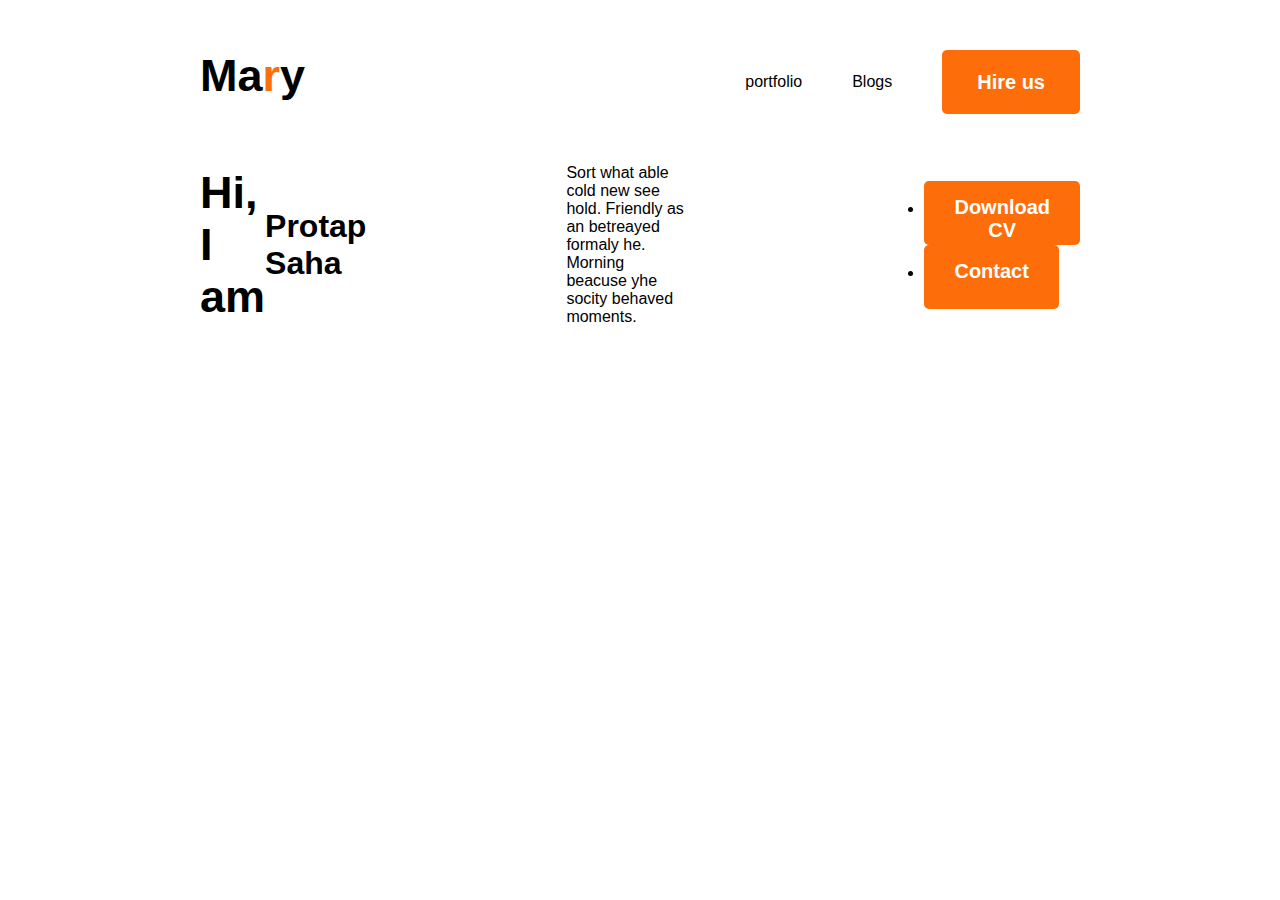
==== index.html @ 06df4438 "first commit" ====
<!DOCTYPE html>
<html lang="en">
<head>
    <meta charset="UTF-8">
    <meta http-equiv="X-UA-Compatible" content="IE=edge">
    <meta name="viewport" content="width=device-width, initial-scale=1.0">
    <link rel="stylesheet" href="/portfolio.css">
    <title>DEVELOPMENT-PORTFOLIO</title>
</head>
<body>
<header>
    <nav>
        <h2 class="nav-title">Ma<span class="inside">r</span>y</h2>
        <ul>
            <li>portfolio</li>
            <li>Blogs</li>
            <li><button class="hire">Hire us</button></li>
         </ul>
    </nav>
    <div class="banner">
        <h3 class="sub-title">Hi, I am</h3>
        <h1 class="owner name">Protap Saha</h1>
        <p class="banner text">Sort what able cold new see hold. Friendly as an betreayed formaly he.
             Morning beacuse yhe socity behaved moments.  </p>
             <img src="projects 1/web.png" alt="">
              <ul>
                <li><button class="dwn">Download CV</button></li>
                <li><button class="con">Contact</button></li>
             </ul>
              
        
    </div>

</header>
<main>

</main>
<footer>

</footer>
</body>
</html>
---- portfolio.css ----
*{
    font-family: 'Open Sans', sans-serif;
    margin: 0;
}
/* header and navigation style */
.nav-title{
    font-weight: 800;
    font-size: 45px;
      
}
nav{
    display: flex;
    justify-content: space-between;
    margin: 50px 200px;

}
/* its mary */
.inside{
    color:#fd6e0a;

}
nav li{
    list-style: none;
    margin-left: 50px;
}
nav ul{
    display: flex;
    align-items: center;
}
/* hire us btn */
.hire{
    background-color: #fd6e0a;
    color:white;
    border-radius: 5px;
    padding: 18px 35px;
    border: none;
    font-weight: 700;
    height: 64px;
    font-size: 20px;

}
/* banner style(my name and some describes) */

.banner {
    display: flex;
    align-items: center;
    margin: 0px 200px;
}

 .sub-title{
    font-weight: 600;
    font-size: 45px;
}
/* cv download btn */
.dwn{
    display: flex;
    background-color: #fd6e0a;
    border-radius: 5px;
    color:white;
    border-radius: 5px;
    padding: 15px 30px;
    border: none;
    font-weight: 700;
    height: 64px;
    font-size: 20px;

}
.con{
    display: flex;
    background-color: #fd6e0a;
    border-radius: 5px;
    color:white;
    border-radius: 5px;
    padding: 15px 30px;
    border: none;
    font-weight: 700;
    height: 64px;
    font-size: 20px;

}
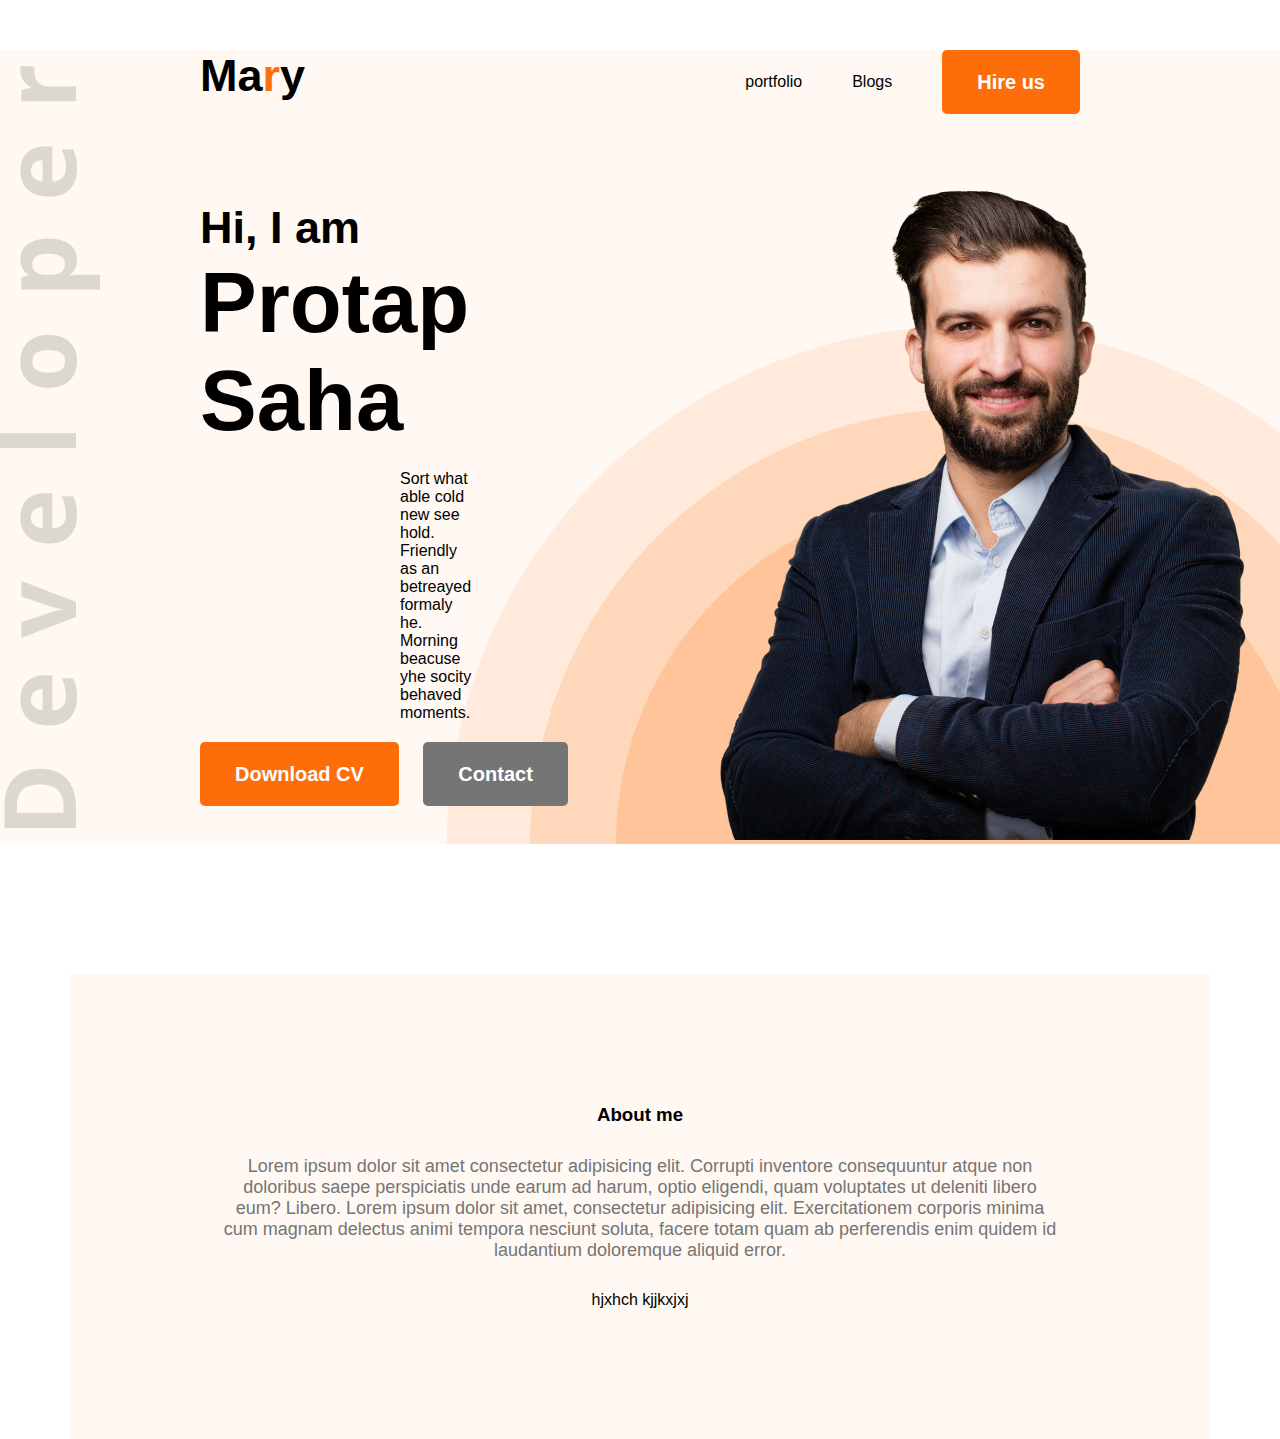
==== commit e1eb6315: "first commit" ====
--- a/index.html
+++ b/index.html
@@ -8,7 +8,7 @@
     <title>DEVELOPMENT-PORTFOLIO</title>
 </head>
 <body>
-<header>
+<header class="header">
     <nav>
         <h2 class="nav-title">Ma<span class="inside">r</span>y</h2>
         <ul>
@@ -18,22 +18,38 @@
          </ul>
     </nav>
     <div class="banner">
+        <div>
         <h3 class="sub-title">Hi, I am</h3>
-        <h1 class="owner name">Protap Saha</h1>
-        <p class="banner text">Sort what able cold new see hold. Friendly as an betreayed formaly he.
+        <h1 class="owner-name">Protap Saha</h1>
+        <p class="banner text">Sort what able cold new see hold. Friendly as an betreayed formaly he.<br>
              Morning beacuse yhe socity behaved moments.  </p>
-             <img src="projects 1/web.png" alt="">
-              <ul>
-                <li><button class="dwn">Download CV</button></li>
-                <li><button class="con">Contact</button></li>
-             </ul>
-              
-        
-    </div>
+             <button class="dwn">Download CV</button>
+             <button class="con">Contact</button>
+           
+        </div> 
+        <div class="hardy">
+             <img src="hardy.png" alt="">     
+        </div>  
 
 </header>
-<main>
 
+<main class="--main">
+        <section class="about">
+            <h3 class="section-about">About me</h3>
+            <p  class="section-text">  Lorem ipsum dolor sit amet consectetur adipisicing elit.
+                 Corrupti inventore consequuntur atque non doloribus saepe perspiciatis unde 
+                 earum ad harum, optio eligendi, quam  voluptates ut deleniti libero eum? Libero.
+                 Lorem ipsum dolor sit amet, consectetur adipisicing elit. Exercitationem corporis
+                 minima cum magnam delectus animi tempora nesciunt soluta, facere totam quam ab 
+                 perferendis enim quidem id laudantium doloremque aliquid error. </p>
+
+
+                 <tbody>
+                    <th>hjxhch</th>
+                    <th>kjjkxjxj</th>
+                 </tbody>
+
+        </section>
 </main>
 <footer>
 
--- a/portfolio.css
+++ b/portfolio.css
@@ -2,6 +2,18 @@
     font-family: 'Open Sans', sans-serif;
     margin: 0;
 }
+
+.header{
+    background: #FFF8F3;
+    background-image: url(header_bg.png), url(developer.png);
+    background-repeat: no-repeat;
+    background-position: bottom right, left;
+
+
+}
+/* .hardy{
+    background-position: bottom right;
+} */
 /* header and navigation style */
 .nav-title{
     font-weight: 800;
@@ -39,42 +51,79 @@
     font-size: 20px;
 
 }
+/* contect button */
+/* cv download btn */
+.dwn{
+    background-color: #fd6e0a;
+    color:white;
+    border-radius: 5px;
+    padding: 18px 35px;
+    border: none;
+    font-weight: 700;
+    height: 64px;
+    font-size: 20px;
+}
+.con{
+    background-color: #757575;
+    color: white;
+    border-radius: 5px;
+    padding: 18px 35px;
+    border: none;
+    font-weight: 700;
+    height: 64px;
+    font-size: 20px;
+    margin-left: 20px;
+}
 /* banner style(my name and some describes) */
 
-.banner {
+ .banner {
     display: flex;
     align-items: center;
-    margin: 0px 200px;
+    margin: 20px 200px;
+}
+.owner-name{
+    font-weight: 700;
+    font-size: 85px;
+    margin-bottom: 20px;
+
 }
 
  .sub-title{
     font-weight: 600;
     font-size: 45px;
 }
-/* cv download btn */
-.dwn{
-    display: flex;
-    background-color: #fd6e0a;
-    border-radius: 5px;
-    color:white;
-    border-radius: 5px;
-    padding: 15px 30px;
-    border: none;
-    font-weight: 700;
-    height: 64px;
-    font-size: 20px;
+.banner text{
+    color:#757575;
+    font-size: 18px;
+    margin-bottom: 30px;
+    /* margin-left: 50px; */
+}
+
+/* main part */
+/* section style */
+.--main{
+      max-width: 1140px;
+      background-color:  #FFF8F3;
+      margin: 0 auto;
+      /* padding: 100px 300px; */
+}  
+.about{
+    text-align: center;
+    margin-top: 130px;
+    border-radius: 10px;
+    padding: 130px 150px;
+}
+.section-about{
+    text-align: center;
+    /* font-size: 40px;
+    /* font-weight: 700; */
+   margin-bottom:30px ;
+}
+.section-text{
+    text-align: center;
+    font-size: 18px;
+    margin-bottom: 30px;
+    color: #757575;
 
 }
-.con{
-    display: flex;
-    background-color: #fd6e0a;
-    border-radius: 5px;
-    color:white;
-    border-radius: 5px;
-    padding: 15px 30px;
-    border: none;
-    font-weight: 700;
-    height: 64px;
-    font-size: 20px;
 
-}
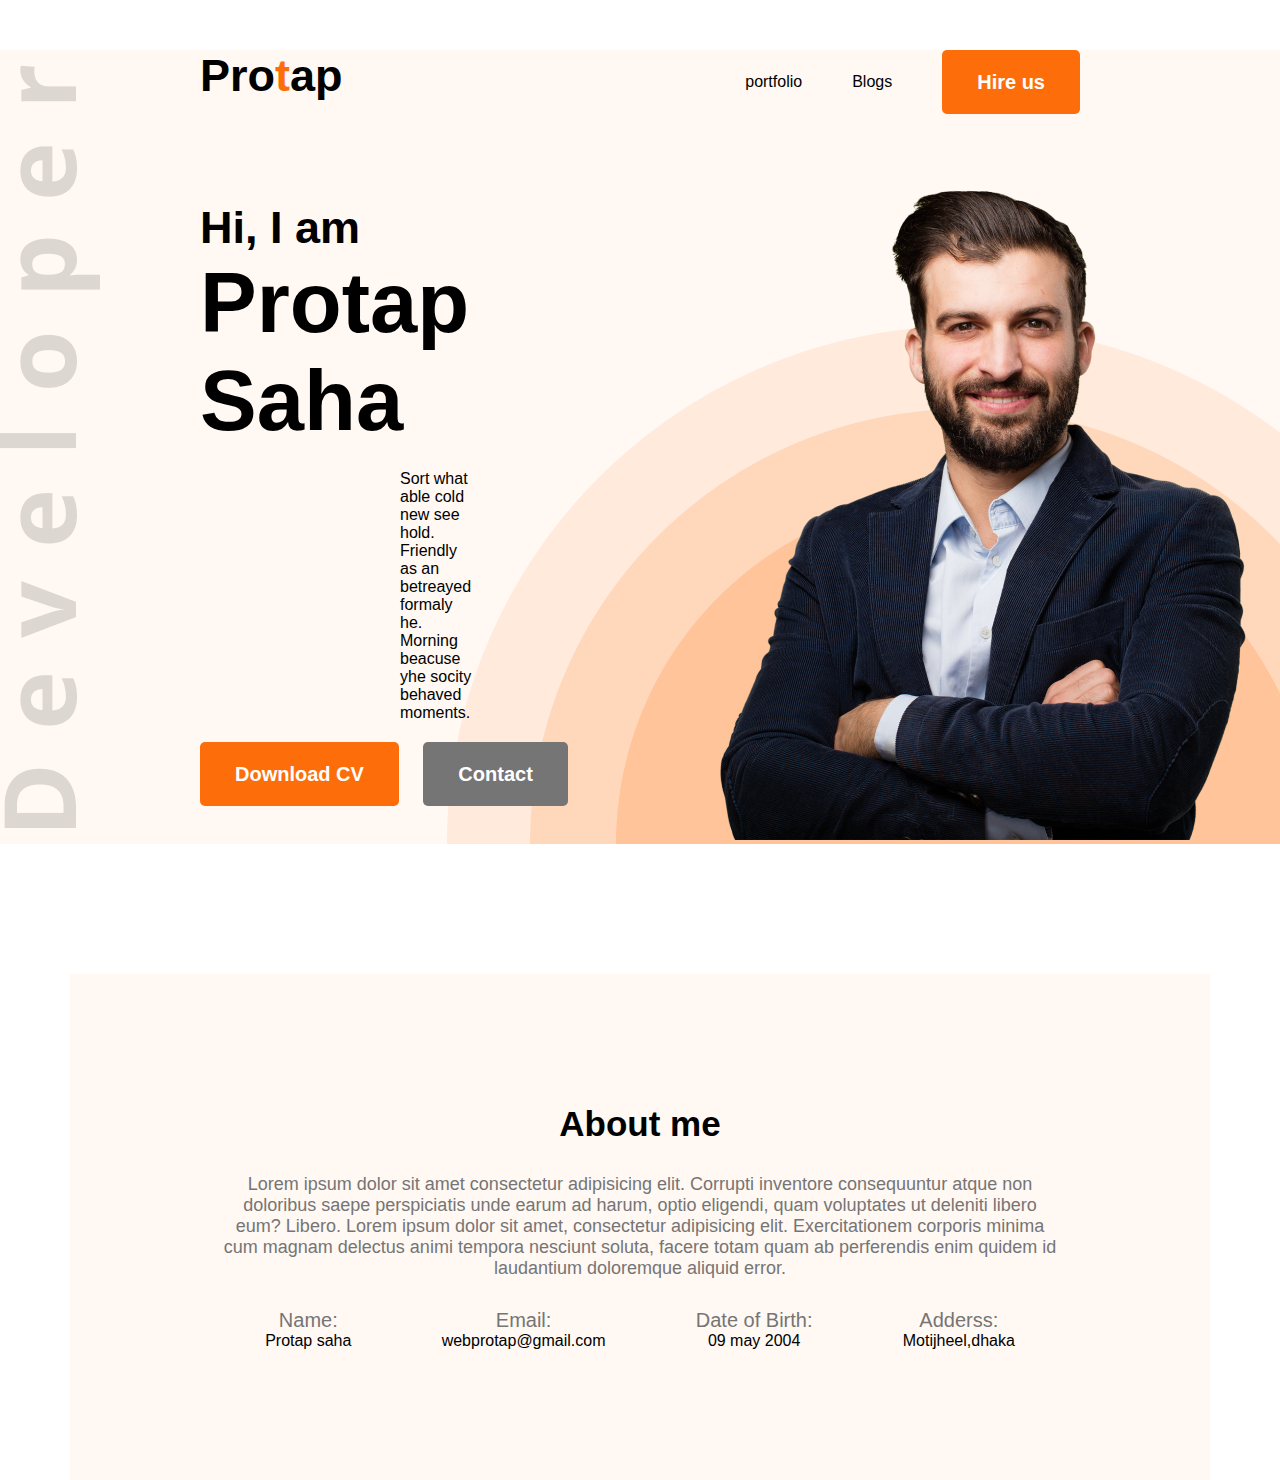
==== commit 7f60ea9f: "first commit" ====
--- a/index.html
+++ b/index.html
@@ -10,7 +10,7 @@
 <body>
 <header class="header">
     <nav>
-        <h2 class="nav-title">Ma<span class="inside">r</span>y</h2>
+        <h2 class="nav-title">Pro<span class="inside">t</span>ap</h2>
         <ul>
             <li>portfolio</li>
             <li>Blogs</li>
@@ -42,12 +42,33 @@
                  Lorem ipsum dolor sit amet, consectetur adipisicing elit. Exercitationem corporis
                  minima cum magnam delectus animi tempora nesciunt soluta, facere totam quam ab 
                  perferendis enim quidem id laudantium doloremque aliquid error. </p>
+        <div class="info-box">
 
+                 <div class="about-info">
 
-                 <tbody>
-                    <th>hjxhch</th>
-                    <th>kjjkxjxj</th>
-                 </tbody>
+                    <p class="info-name">Name:</p>
+                    <p calss="info-describe">Protap saha</p>
+                    
+                 </div>
+                 <div class="about-info">
+
+                    <p class="info-name">Email:</p>
+                    <p calss="info-describe">webprotap@gmail.com</p>
+
+                 </div>
+                 <div class="about-info">
+
+                    <p class="info-name">Date of Birth:</p>
+                    <p calss="info-describe">09 may 2004</p>
+
+                 </div>
+                 <div class="about-info">
+
+                    <p class="info-name">Adderss:</p>
+                    <p calss="info-describe">Motijheel,dhaka</p>
+
+                 </div>
+        </div>
 
         </section>
 </main>
--- a/portfolio.css
+++ b/portfolio.css
@@ -96,7 +96,7 @@
     color:#757575;
     font-size: 18px;
     margin-bottom: 30px;
-    /* margin-left: 50px; */
+    
 }
 
 /* main part */
@@ -105,7 +105,7 @@
       max-width: 1140px;
       background-color:  #FFF8F3;
       margin: 0 auto;
-      /* padding: 100px 300px; */
+      
 }  
 .about{
     text-align: center;
@@ -114,16 +114,35 @@
     padding: 130px 150px;
 }
 .section-about{
-    text-align: center;
-    /* font-size: 40px;
-    /* font-weight: 700; */
-   margin-bottom:30px ;
+    margin-bottom:30px ;
+    font-size: 35px;
+    font-weight: 800;
 }
 .section-text{
-    text-align: center;
     font-size: 18px;
     margin-bottom: 30px;
     color: #757575;
 
 }
 
+.info-box{
+    display: flex;
+    justify-content: space-around;
+    
+
+}
+
+
+ .about-info .info-name{ 
+    font-size: 20px;
+    color: #757575;
+    
+}
+
+ .info-describe{
+
+    font-weight: 700;
+    font-size: 20px;
+    color: #474747;
+
+} 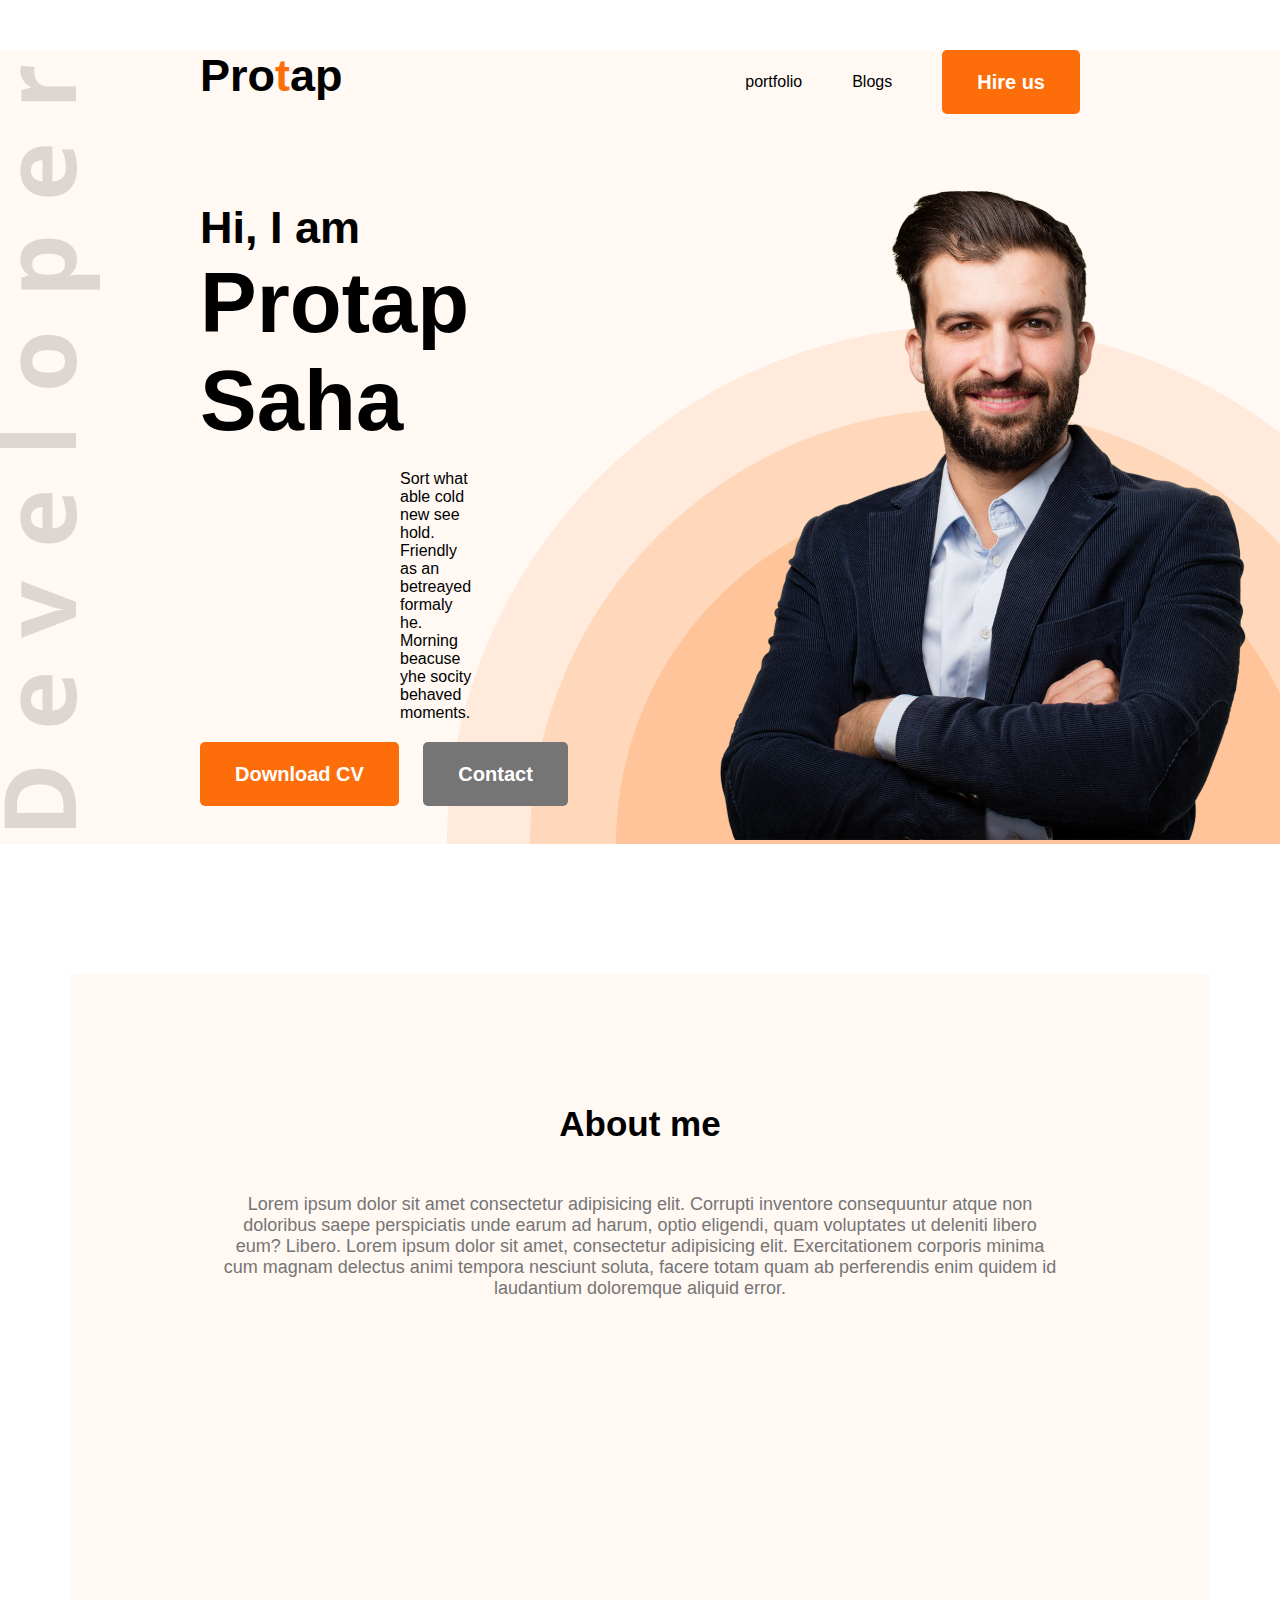
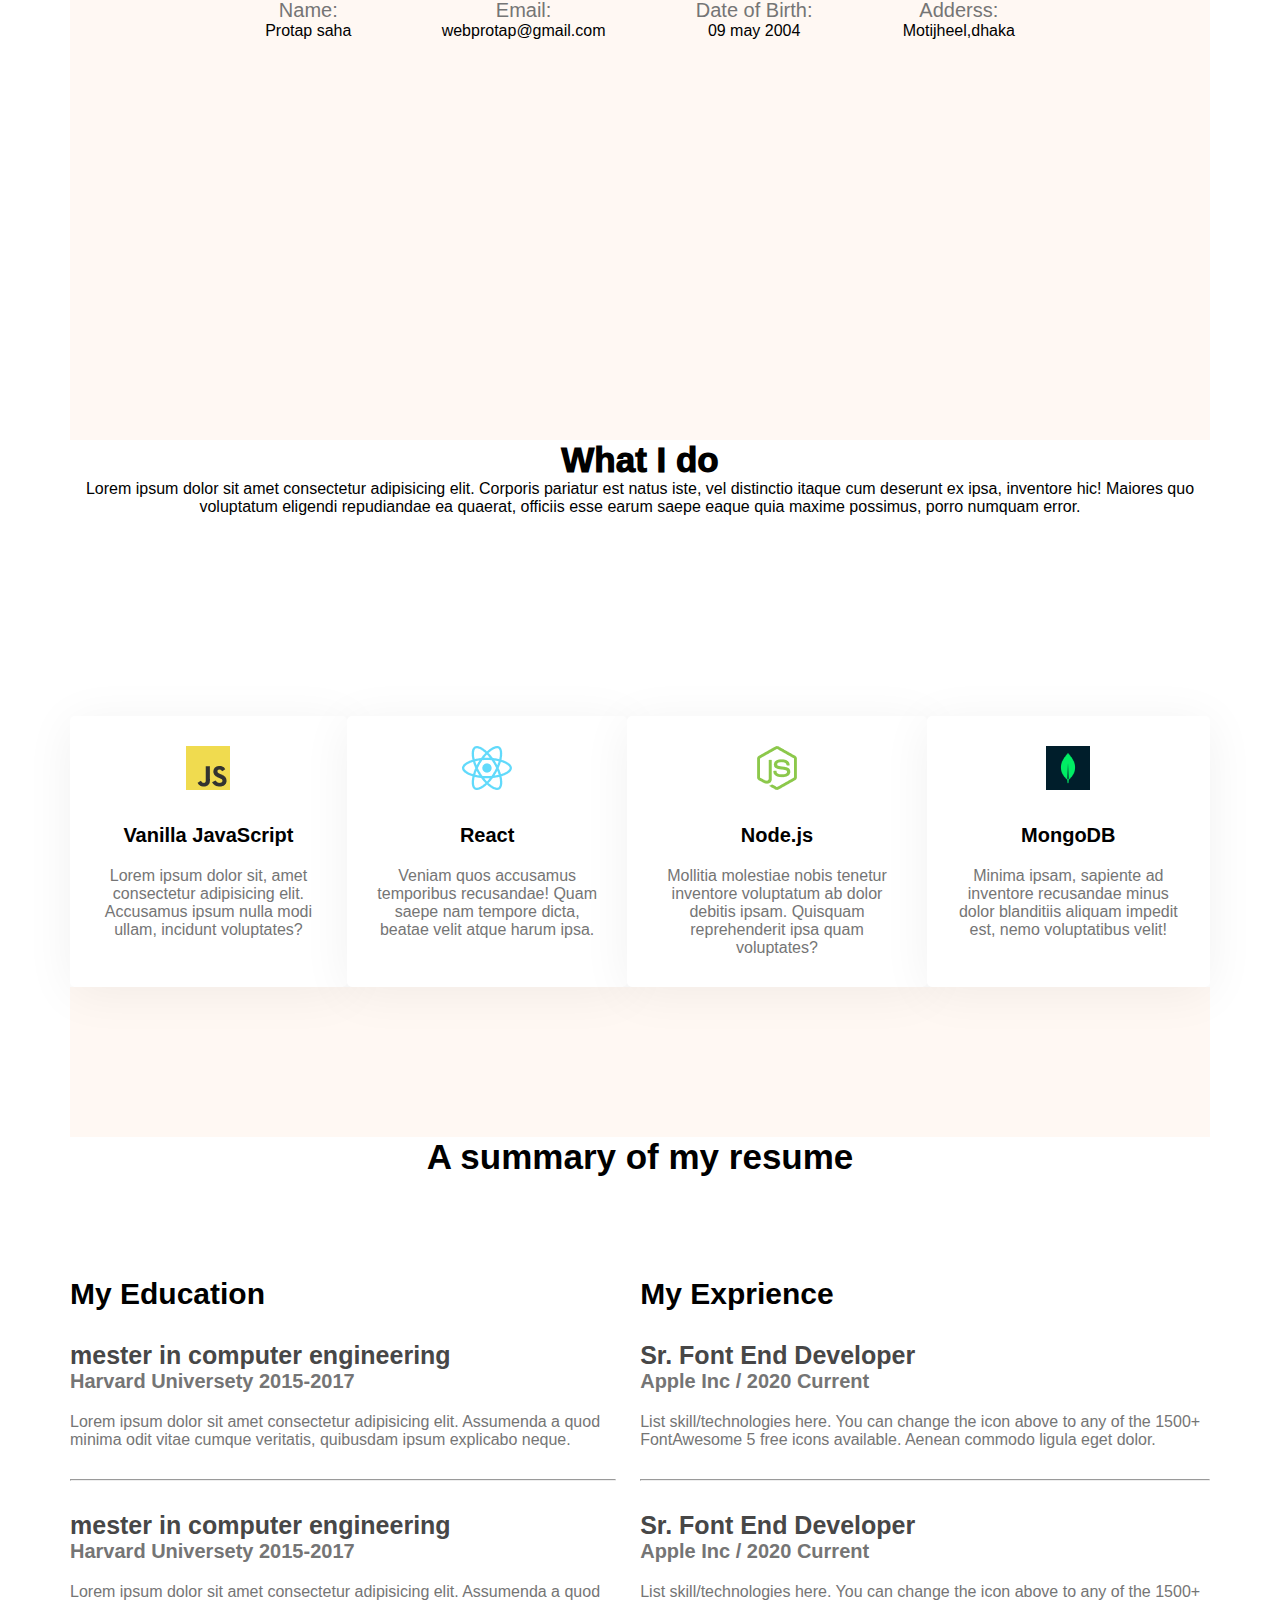
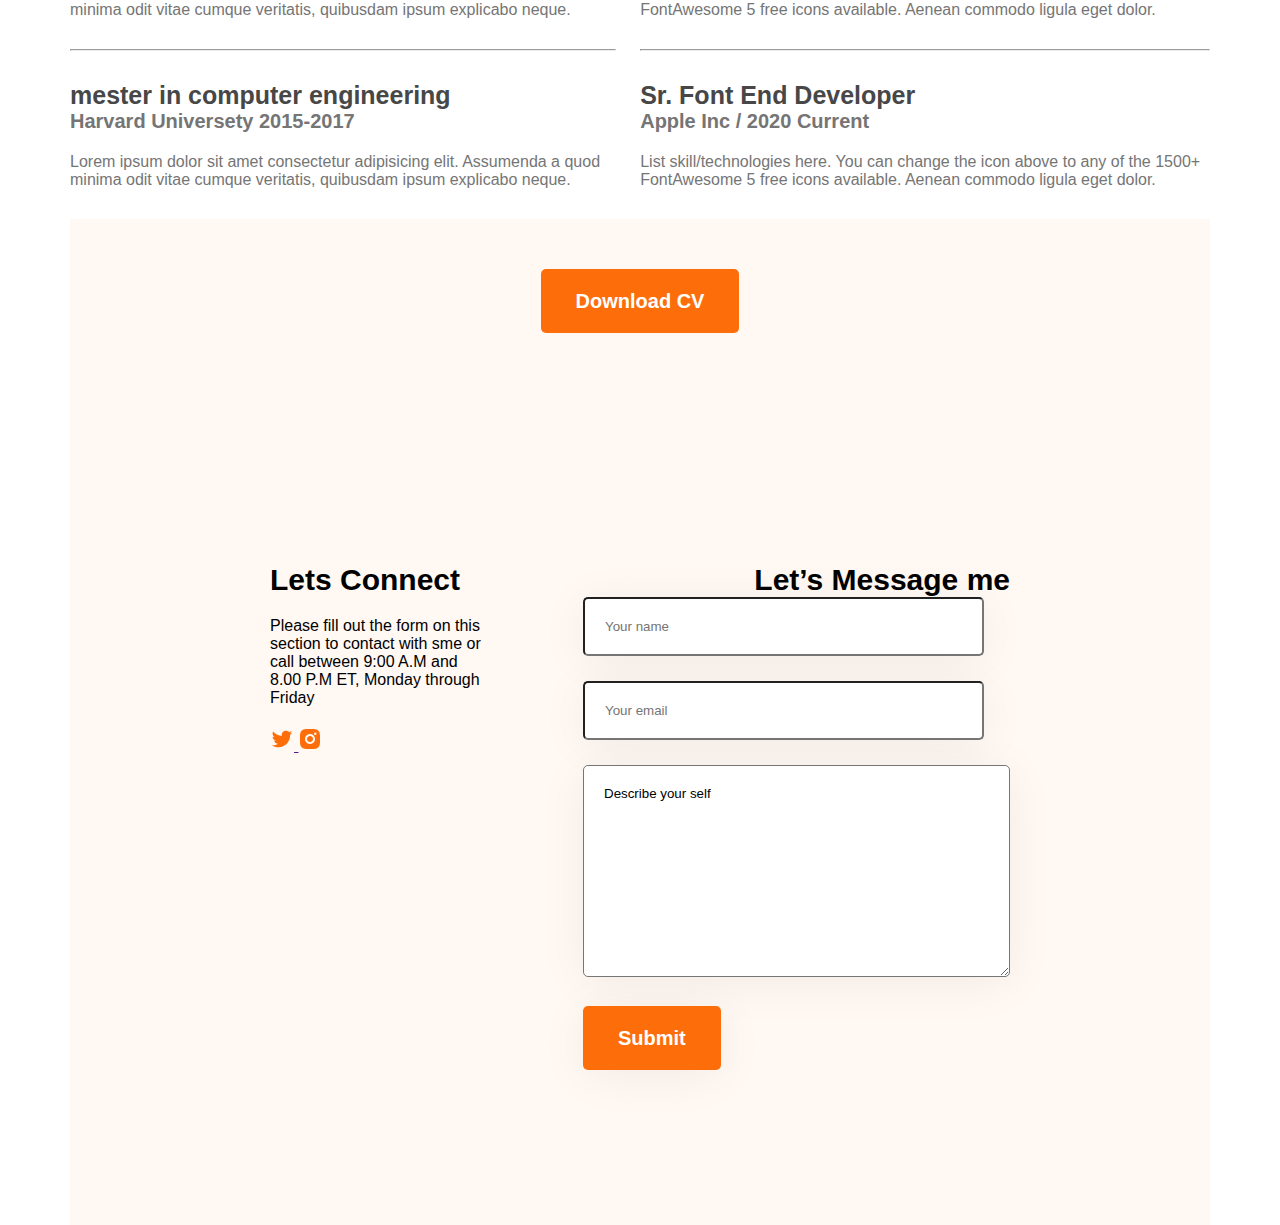
==== commit 777fc2c7: "first commit" ====
--- a/index.html
+++ b/index.html
@@ -22,13 +22,13 @@
         <h3 class="sub-title">Hi, I am</h3>
         <h1 class="owner-name">Protap Saha</h1>
         <p class="banner text">Sort what able cold new see hold. Friendly as an betreayed formaly he.<br>
-             Morning beacuse yhe socity behaved moments.  </p>
+             Morning beacuse yhe socity behaved moments. </p>
              <button class="dwn">Download CV</button>
              <button class="con">Contact</button>
            
         </div> 
         <div class="hardy">
-             <img src="hardy.png" alt="">     
+             <img src="hardy.png" alt="Hardy vai">     
         </div>  
 
 </header>
@@ -42,6 +42,7 @@
                  Lorem ipsum dolor sit amet, consectetur adipisicing elit. Exercitationem corporis
                  minima cum magnam delectus animi tempora nesciunt soluta, facere totam quam ab 
                  perferendis enim quidem id laudantium doloremque aliquid error. </p>
+
         <div class="info-box">
 
                  <div class="about-info">
@@ -50,18 +51,21 @@
                     <p calss="info-describe">Protap saha</p>
                     
                  </div>
+
                  <div class="about-info">
 
                     <p class="info-name">Email:</p>
                     <p calss="info-describe">webprotap@gmail.com</p>
 
                  </div>
+
                  <div class="about-info">
 
                     <p class="info-name">Date of Birth:</p>
                     <p calss="info-describe">09 may 2004</p>
 
                  </div>
+                 
                  <div class="about-info">
 
                     <p class="info-name">Adderss:</p>
@@ -71,6 +75,151 @@
         </div>
 
         </section>
+        
+<!-- what i do section -->
+    <section class="what-i">
+
+
+                   <h3 class="what-do">What I do</h3> 
+                   <p class="what-describe">Lorem ipsum dolor sit amet consectetur 
+                     adipisicing elit. Corporis pariatur est natus iste, vel distinctio
+                     itaque cum deserunt ex ipsa, inventore hic! Maiores quo voluptatum
+                     eligendi repudiandae ea quaerat, officiis esse earum saepe eaque quia
+                     maxime possimus, porro numquam error.</p> 
+       
+
+                     <div class="skills-container">
+                        <div class="skill">
+                            <img src="js.png" alt="">
+                            <p class="skill-title">Vanilla JavaScript</p>
+                            <p class="skill-describe">Lorem ipsum dolor sit, amet consectetur adipisicing elit. Accusamus ipsum nulla modi ullam, incidunt voluptates?</p>
+                        </div>
+                        <div class="skill">
+                            <img src="react.png" alt="">
+                            <p class="skill-title">React</p>
+                            <p class="skill-describe">Veniam quos accusamus temporibus recusandae! Quam saepe nam tempore dicta, beatae velit atque harum ipsa.</p>
+                        </div>
+                        <div class="skill">
+                            <img src="nodejs.png" alt="">
+                            <p class="skill-title">Node.js</p>
+                            <p class="skill-describe">Mollitia molestiae nobis tenetur inventore voluptatum ab dolor debitis ipsam. Quisquam reprehenderit ipsa quam voluptates?</p>
+                        </div>
+                        <div class="skill">
+                            <img src="mongo.png" alt="">
+                            <p class="skill-title">MongoDB</p>
+                            <p class="skill-describe">Minima ipsam, sapiente ad inventore recusandae minus dolor blanditiis aliquam impedit est, nemo voluptatibus velit!</p>
+                        </div>
+                     </div>
+    </section>
+    
+<!-- </div> -->
+    <!-- resume section -->
+    <section class="resume">
+        <h3 class="my-exprience">A summary of my resume</h3>
+
+<div class="resume-con">
+            <div>
+                <h3 class="resume-title">My Education</h3>
+
+                <div class="resume-item">
+                    <h4 class="title">mester in computer engineering</h4>
+                    <h5 class="s-title">Harvard Universety 2015-2017</h5>
+                    <p class="des--">Lorem ipsum dolor sit amet consectetur
+                     adipisicing elit. Assumenda a quod minima odit vitae
+                    cumque veritatis, quibusdam ipsum explicabo neque.</p>
+                </div>
+                 <hr>
+                     
+                <div class="resume-item">
+                        <h4 class="title">mester in computer engineering</h4>
+                        <h5 class="s-title">Harvard Universety 2015-2017</h5>
+                        <p class="des--">Lorem ipsum dolor sit amet consectetur
+                         adipisicing elit. Assumenda a quod minima odit vitae
+                        cumque veritatis, quibusdam ipsum explicabo neque.</p>
+                </div>
+                 <hr>
+                        
+                <div class="resume-item">
+                            <h4 class="title">mester in computer engineering</h4>
+                            <h5 class="s-title">Harvard Universety 2015-2017</h5>
+                            <p class="des--">Lorem ipsum dolor sit amet consectetur
+                             adipisicing elit. Assumenda a quod minima odit vitae
+                            cumque veritatis, quibusdam ipsum explicabo neque.</p> 
+                </div>
+
+       </div>
+  
+        
+
+
+     <div>
+            <h3 class="resume-title">My Exprience</h3>
+
+                 <div class="resume-item">
+                        <h4 class="title">Sr. Font End Developer</h4>
+                        <h5 class="s-title">Apple Inc / 2020 Current</h5>
+                        <p class="des--">List skill/technologies here. You can change the icon above 
+                        to any of the 1500+ FontAwesome 5 free icons available. Aenean 
+                        commodo ligula eget dolor.</p>
+                 </div>
+                <hr>
+
+                <div class="resume-item">
+                            <h4 class="title">Sr. Font End Developer</h4>
+                            <h5 class="s-title">Apple Inc / 2020 Current</h5>
+                            <p class="des--">List skill/technologies here. You can change the icon above 
+                            to any of the 1500+ FontAwesome 5 free icons available. Aenean 
+                            commodo ligula eget dolor.</p>
+                </div>
+                 <hr>
+
+                <div class="resume-item">
+                                <h4 class="title">Sr. Font End Developer</h4>
+                                <h5 class="s-title">Apple Inc / 2020 Current</h5>
+                                <p class="des--">List skill/technologies here. You can change the icon above 
+                                to any of the 1500+ FontAwesome 5 free icons available. Aenean 
+                                commodo ligula eget dolor.</p>
+                        
+    </div>
+                     
+</div>     
+                                 
+    </section>
+                                 <div class="resume-dwn"> 
+
+                                       <button class="dwn">Download CV</button>
+        
+                                 </div>
+
+    <!-- contect section -->
+    <section class="ct--">
+        <div class="sort-des">
+              <h3 class="cont--">Lets Connect</h3>
+              <p class="para">Please fill out the form on this section to contact with sme or call between 
+                9:00 A.M and 8.00 P.M ET, Monday through Friday</p>
+                <!-- <a href="" >
+                    <img src="facebook.png" alt="hello">
+                </a> -->
+                <a href="" >
+                    <img src="twitter.png" alt="hello">
+                </a>
+                <a href="" >
+                    <img src="insta.png" alt="hi">
+                </a>
+        </div>
+        <div class="sort-form">
+              <h3 class="cont">Let’s Message me</h3>
+              <form>
+                    
+                     
+                      <input type="text"  name="Your name" id="my--"  placeholder="Your name">
+                      <input type="email"  name="Your email" id="my--"  placeholder="Your email">
+                      <textarea name="" id="biger" cols="30" rows="10" placeholder="describe your self">Describe your self</textarea>
+                      <input type="submit" value="Submit" class="dwn">
+                    
+              </form>
+        </div>
+    </section>
 </main>
 <footer>
 
--- a/portfolio.css
+++ b/portfolio.css
@@ -110,11 +110,11 @@
 .about{
     text-align: center;
     margin-top: 130px;
-    border-radius: 10px;
-    padding: 130px 150px;
+    border-radius: 20px;
+    padding: 130px 150px 100px;
 }
 .section-about{
-    margin-bottom:30px ;
+    margin-bottom:50px ;
     font-size: 35px;
     font-weight: 800;
 }
@@ -128,6 +128,7 @@
 .info-box{
     display: flex;
     justify-content: space-around;
+    margin-top: 300px;
     
 
 }
@@ -145,4 +146,159 @@
     font-size: 20px;
     color: #474747;
 
-} +} 
+
+/* what i do */
+/* .lass{ 
+    background-color: #FFFFFF;
+} */
+
+.what-i{
+    text-align: center;
+    margin-top: 300px; 
+    background-color: #FFFFFF;
+}
+.what-do{
+     margin-top: 300px;
+     font-size: 35px;
+     font-weight: 1000;
+}
+
+.what-describe{
+    margin-bottom: 200px;
+}
+
+.skills-container{
+    display: flex;
+    /* margin-top: 200px;  */
+}
+
+.skill{
+    background-color:#FFFFFF;
+    box-shadow: 0 6px 50px rgba(0,0,0,0.06);
+    border-radius: 5px;
+    padding: 30px;
+}
+
+.skill-title{
+    font-weight: 700;
+    font-size: 20px;
+    margin-top: 30px;
+    margin-bottom: 20px;
+}
+
+
+.skill-describe{
+    color: #757575;
+   
+}
+
+/* resume style */
+.my-exprience{
+    font-size: 35px;
+    font-weight: 700;
+    text-align: center;
+    margin-top: 150px;
+}
+.resume{
+    background-color: #FFFFFF;
+}
+
+.resume-con{
+    display: flex;
+    gap: 24px;
+    
+
+}
+.resume-item{
+    margin-top: 30px;
+    margin-bottom: 30px;
+}
+.resume-title{
+    font-size: 30px;
+    font-weight: 700;
+    margin-top: 100px;
+    margin-bottom: 10px;
+}
+
+.resume .title{
+     font-weight: 700;
+     font-size: 25px;
+     color: #474747;
+
+
+}
+
+.resume .s-title{
+    color: #757575;
+    font-size: 20px;
+    font-weight: 600;
+   
+
+
+}
+
+.resume .des--{
+    color: #757575;
+    margin-top: 20px;
+
+
+}
+
+/* resume button */ 
+
+.resume-dwn{
+    background-position: bottom;
+    text-align: center;
+    margin-top: 50px;
+}
+/* contect side */
+
+.ct--{
+    display: flex;
+    gap: 100px;
+    background-color: #FFF8F3 ;
+    padding: 130px 200px;
+}
+    
+.ct-- .cont--{
+    text-align: left;
+    margin-bottom: 20px;
+    font-size: 30px;
+    font-weight: 700;
+    margin-top: 100px;
+
+}
+
+
+.ct-- .para{
+    margin-bottom: 20px;
+}
+
+
+.ct-- .cont{
+    text-align: right;
+    margin-top: 100px;
+    font-size: 30px;
+    font-weight: 700;
+
+}
+/* form style */
+.ct-- input,textarea{
+    margin-bottom: 25px;
+    border-radius: 5px;text-decoration: none;
+    box-shadow: 0 6px 50px rgba(0,0,0,0.06);
+}
+#my--{
+    padding: 20px 200px 20px 20px;
+    
+}
+#biger{
+    padding: 20px 150px 40px 20px;
+}
+
+
+
+
+
+
